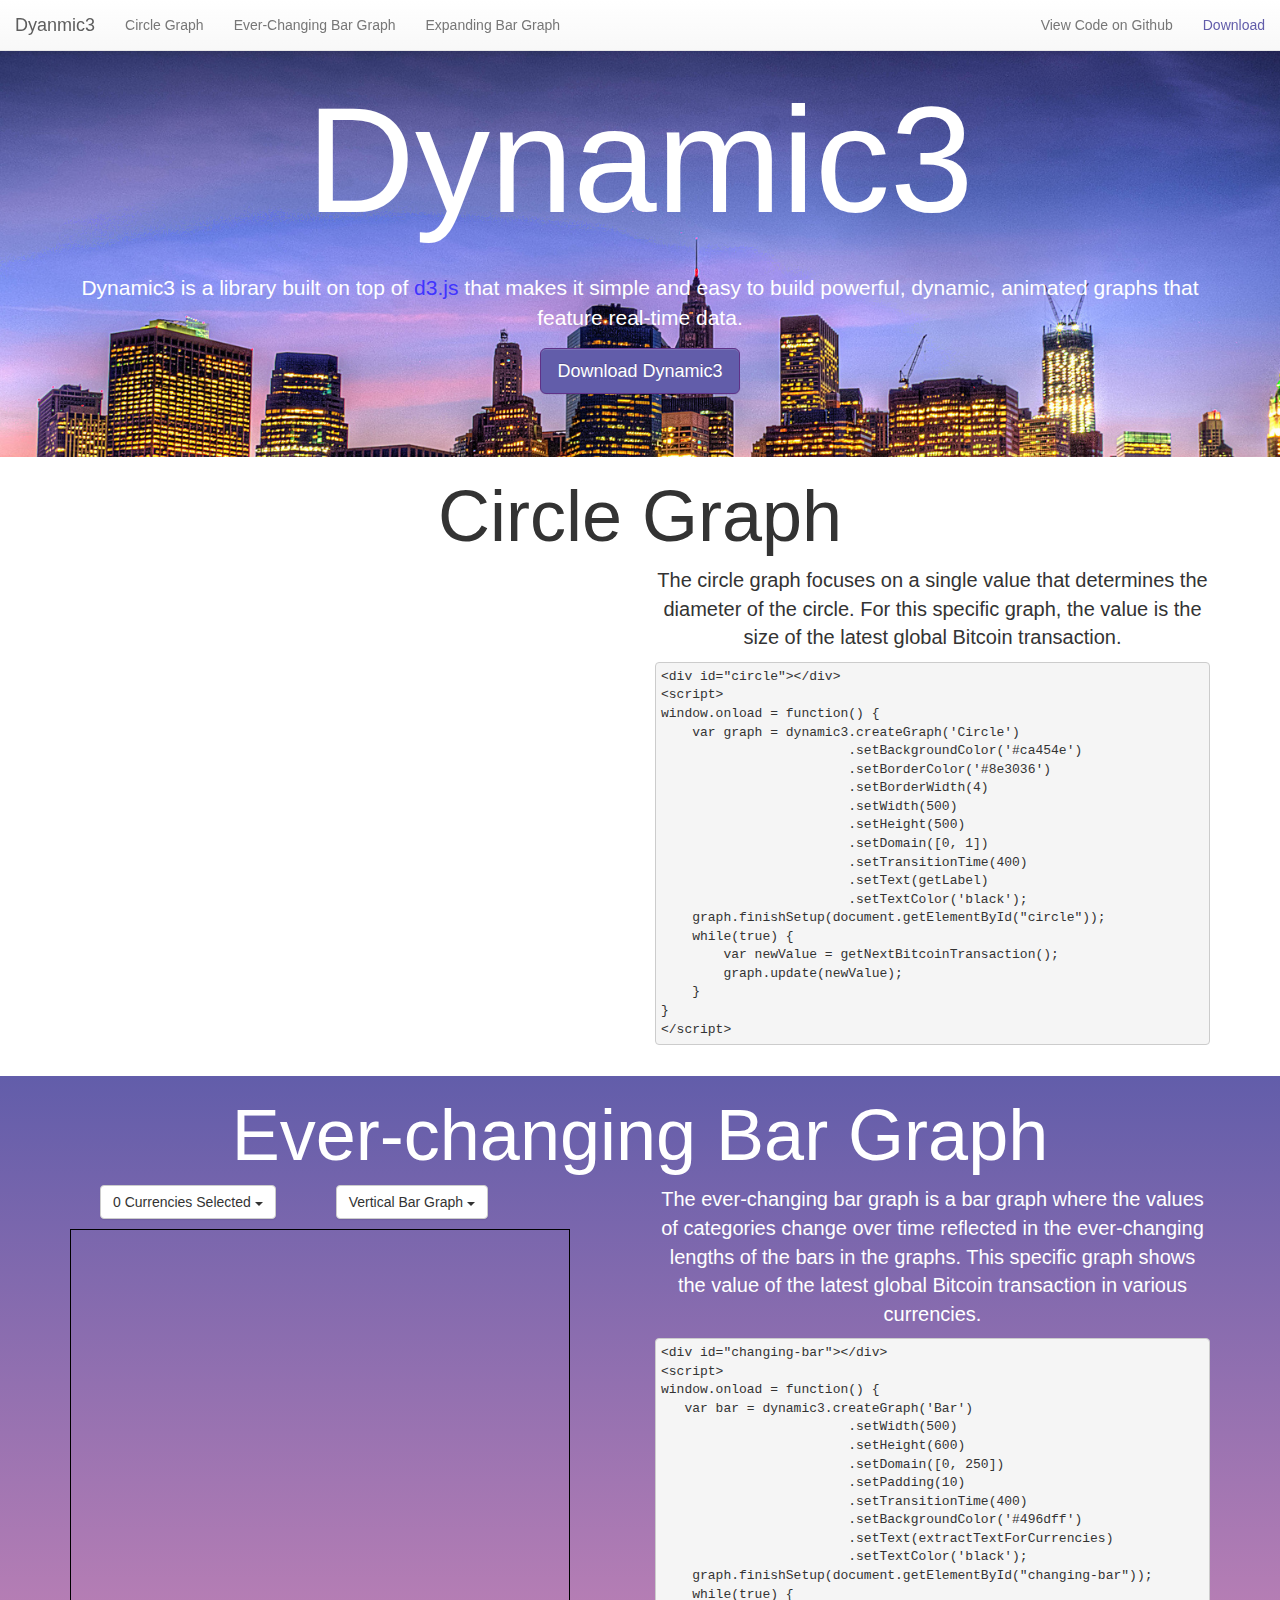
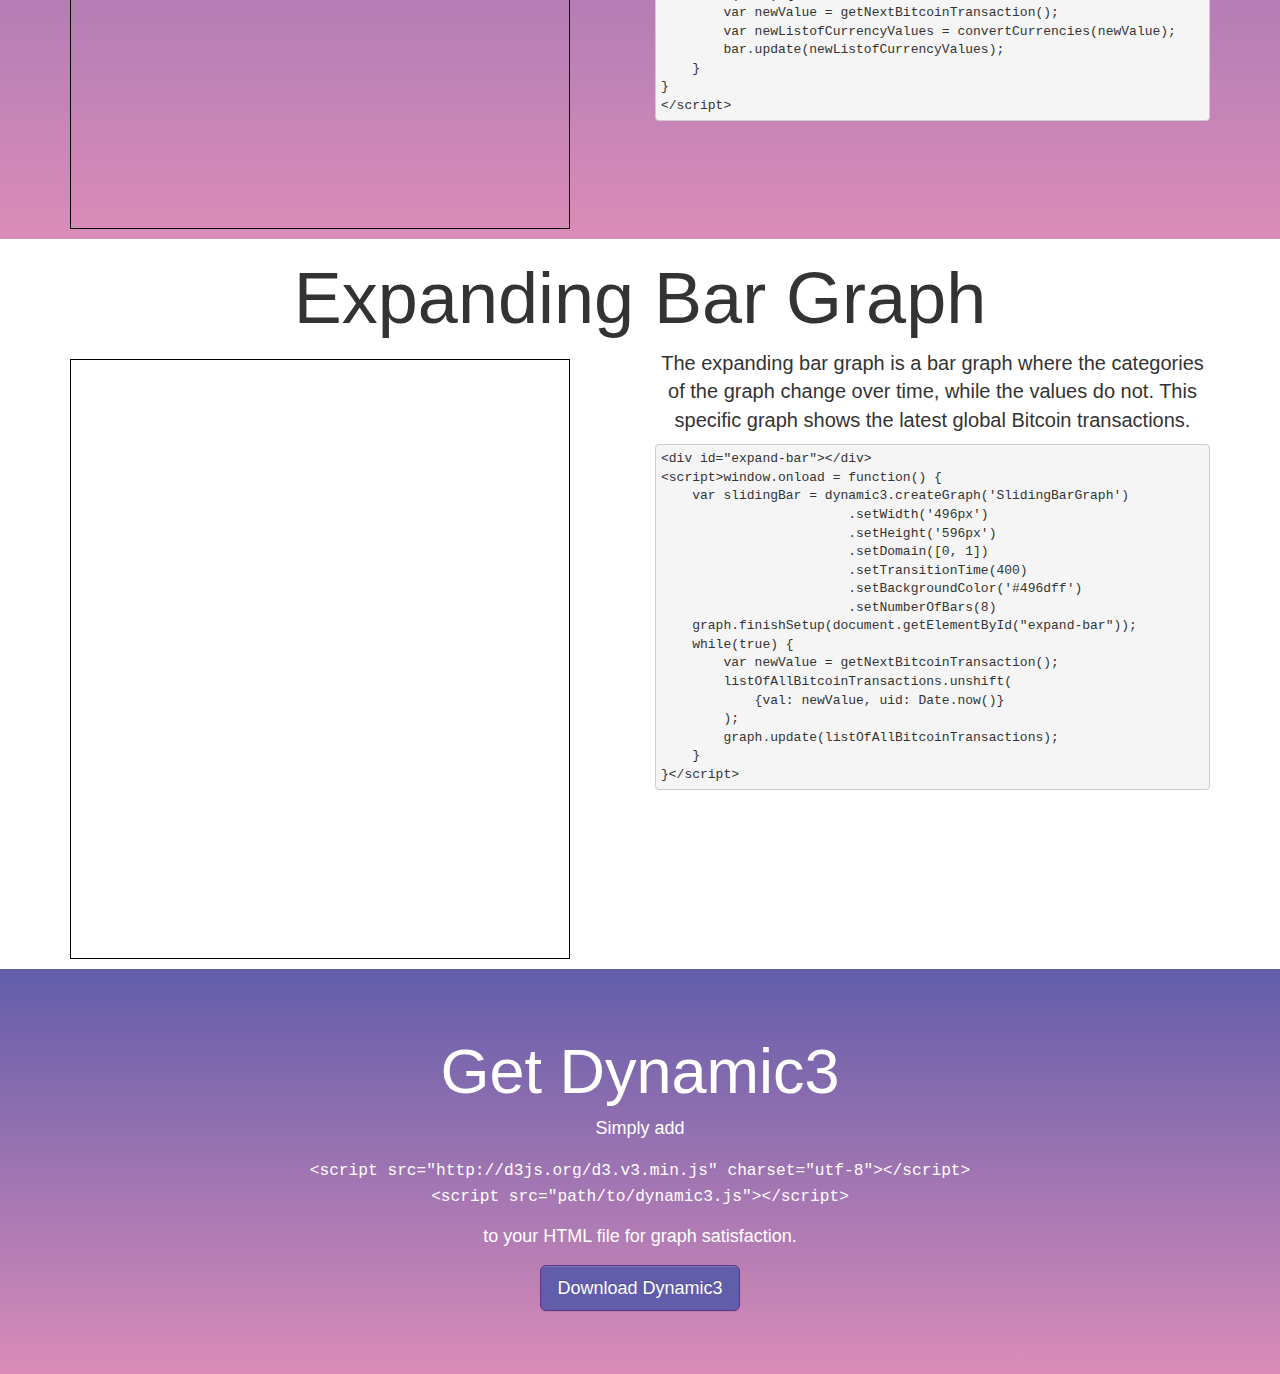
==== website/index.html @ a2bf1bbd "Changed file structure of repo to focus on dynamic3 library" ====
<!DOCTYPE html>
<html lang=en>
    <head>
        <script src="./dependencies/d3.js" type="text/javascript" charset="utf-8"></script>
<!--        use this eventually <script src="http://d3js.org/d3.v3.min.js" charset="utf-8"></script>-->
		<script src="./../dynamic3.js"></script>
		<script src="./strawman.js"></script>
        <script src="https://ajax.googleapis.com/ajax/libs/jquery/2.1.3/jquery.min.js"></script>
        <link rel="stylesheet" href="./dependencies/bootstrap.min.css"></link>
        <link rel="stylesheet" href="./dependencies/bootstrap-theme.min.css"></link>
        <script src="./dependencies/bootstrap.min.js"></script>
        <link rel="stylesheet" href="./styles/index.css"></link>
        <script src="https://google-code-prettify.googlecode.com/svn/loader/run_prettify.js"></script>
    </head>
    <body>
        
        
        <nav class="navbar navbar-default navbar-fixed-top nav">
          <div class="container-fluid">
            <!-- Brand and toggle get grouped for better mobile display -->
            <div class="navbar-header">
              <button type="button" class="navbar-toggle collapsed" data-toggle="collapse" data-target="#bs-example-navbar-collapse-1">
                <span class="sr-only">Toggle navigation</span>
                <span class="icon-bar"></span>
                <span class="icon-bar"></span>
                <span class="icon-bar"></span>
              </button>
              <a class="navbar-brand" href="#">Dyanmic3</a>
            </div>

            <!-- Collect the nav links, forms, and other content for toggling -->
            <div class="collapse navbar-collapse" id="bs-example-navbar-collapse-1">
              <ul class="nav navbar-nav">
                <li><a href="#circle-graph">Circle Graph</a></li>
                <li><a href="#ever-changing-bar-graph">Ever-Changing Bar Graph</a></li>
                <li><a href="#expanding-bar-graph">Expanding Bar Graph</a></li>
              </ul>
              <ul class="nav navbar-nav navbar-right">
                <li><a href="http://www.github.com/jeffreychan637/dynamic3">View Code on Github</a></li>
                <li class="download-nav"><a href="#download" class="download-nav">Download</a></li>
              </ul>
            </div><!-- /.navbar-collapse -->
          </div><!-- /.container-fluid -->
        </nav>
        
        
        <div class="jumbotron title-con">
          <div class="container">
            <h1 class="title">Dynamic3</h1>
            <p>Dynamic3 is a library built on top of <a href="http://d3js.org/">d3.js</a> that makes it simple and easy to build powerful, dynamic, animated graphs that feature real-time data.</p>
            <p><a class="btn btn-primary btn-lg" href="#" role="button">Download Dynamic3</a></p>
          </div>
        </div>
        
        
        <a name="circle-graph"></a>
        <div>
            <div class="container graph">
                <h1 class="section-title">Circle Graph</h1>
                  <div class="row">
                    <div class="col-md-6">
                      <div id="circle-graph" ></div>
                    </div>
                    <div class="col-md-6">
                      <p class="graph-description">The circle graph focuses on a single value that determines the diameter of the circle. For this specific graph, the value is the size of the latest global Bitcoin transaction.</p>
                      <p>
                        <pre class="prettyprint code">
&lt;div id="circle"&gt;&lt;/div&gt;
&lt;script&gt;
window.onload = function() {
    var graph = dynamic3.createGraph('Circle')
                        .setBackgroundColor('#ca454e')
                        .setBorderColor('#8e3036')
                        .setBorderWidth(4)
                        .setWidth(500)
                        .setHeight(500)
                        .setDomain([0, 1])
                        .setTransitionTime(400)
                        .setText(getLabel)
                        .setTextColor('black');
    graph.finishSetup(document.getElementById("circle"));
    while(true) {
        var newValue = getNextBitcoinTransaction();
        graph.update(newValue);
    }
}
&lt;/script&gt;</pre>
                     </p>
                   </div>
                  </div>
            </div>
        </div>
        

        <a name="ever-changing-bar-graph"></a>
        <div class="colored-blocks">
            <div class="container graph">
                <h1 class="section-title">Ever-changing Bar Graph</h1>
                  <div class="row">
                    <div class="col-md-6">
                      <div class="dropdown">
                          <button class="btn btn-default dropdown-toggle" type="button" id="dropdownMenu1" data-toggle="dropdown" aria-expanded="true">
                            0 Currencies Selected
                            <span class="caret"></span>
                          </button>
                          <ul class="dropdown-menu" role="menu" aria-labelledby="dropdownMenu1">
                            <li role="presentation"><a role="menuitem" tabindex="-1" href="#">USD</a></li>
                            <li role="presentation"><a role="menuitem" tabindex="-1" href="#">AUD</a></li>
                            <li role="presentation"><a role="menuitem" tabindex="-1" href="#">JPD</a></li>
                            <li role="presentation"><a role="menuitem" tabindex="-1" href="#">EUR</a></li>
                          </ul>
                      </div>
                      <div class="dropdown">
                          <button class="btn btn-default dropdown-toggle" type="button" id="dropdownMenu1" data-toggle="dropdown" aria-expanded="true">
                            Vertical Bar Graph
                            <span class="caret"></span>
                          </button>
                          <ul class="dropdown-menu" role="menu" aria-labelledby="dropdownMenu1">
                            <li role="presentation"><a role="menuitem" tabindex="-1" href="#">Vertical</a></li>
                            <li role="presentation"><a role="menuitem" tabindex="-1" href="#">Horizontal</a></li>
                          </ul>
                      </div>
                      <div id="bar-graph" ></div>
                    </div>
                    <div class="col-md-6">
                      <p class="graph-description">The ever-changing bar graph is a bar graph where the values of categories change over time reflected in the ever-changing lengths of the bars in the graphs. This specific graph shows the value of the latest global Bitcoin transaction in various currencies.</p>
                      <p>
                        <pre class="prettyprint code">
&lt;div id="changing-bar"&gt;&lt;/div&gt;
&lt;script&gt;
window.onload = function() {
   var bar = dynamic3.createGraph('Bar')
                        .setWidth(500)
                        .setHeight(600)
                        .setDomain([0, 250])
                        .setPadding(10)
                        .setTransitionTime(400)
                        .setBackgroundColor('#496dff')
                        .setText(extractTextForCurrencies)
                        .setTextColor('black');
    graph.finishSetup(document.getElementById("changing-bar"));
    while(true) {
        var newValue = getNextBitcoinTransaction();
        var newListofCurrencyValues = convertCurrencies(newValue);
        bar.update(newListofCurrencyValues);
    }
}
&lt;/script&gt;</pre>
                     </p>
                   </div>
                  </div>
            </div>
        </div>
        

        <a name="expanding-bar-graph"></a>
        <div>
            <div class="container graph">
                <h1 class="section-title">Expanding Bar Graph</h1>
                  <div class="row">
                    <div class="col-md-6">
                      <div id="animating-bar-graph"></div>
                    </div>
                    <div class="col-md-6">
                      <p class="graph-description">The expanding bar graph is a bar graph where the categories of the graph change over time, while the values do not. This specific graph shows the latest global Bitcoin transactions.</p>
                      <p>
                        <pre class="prettyprint code">
&lt;div id="expand-bar"&gt;&lt;/div&gt;
&lt;script&gt;window.onload = function() {
    var slidingBar = dynamic3.createGraph('SlidingBarGraph')
                        .setWidth('496px')
                        .setHeight('596px')
                        .setDomain([0, 1])
                        .setTransitionTime(400)
                        .setBackgroundColor('#496dff')
                        .setNumberOfBars(8)
    graph.finishSetup(document.getElementById("expand-bar"));
    while(true) {
        var newValue = getNextBitcoinTransaction();
        listOfAllBitcoinTransactions.unshift(
            {val: newValue, uid: Date.now()}
        );
        graph.update(listOfAllBitcoinTransactions);
    }
}&lt;/script&gt;</pre>
                     </p>
                   </div>
                  </div>
            </div>
        </div>
        

        <div class="jumbotron colored-blocks">
            <a name="download"></a>
            <div class="container">
                <h1 class="section-title">Get Dynamic3</h1>
                <p class="download-text">Simply add</p>
                 <p class="download-text">
                     <code>&lt;script src="http://d3js.org/d3.v3.min.js" charset="utf-8"&gt;&lt;/script&gt;</code><br>
                     <code>&lt;script src="path/to/dynamic3.js"&gt;&lt;/script&gt;</code></p>
                 <p class="download-text">to your HTML file for graph satisfaction.</p>
                <p><a class="btn btn-primary btn-lg" href="#" role="button">Download Dynamic3</a></p>
            </div>
        </div>


    </body>
</html>
---- website/styles/index.css ----
a {
    color: #4134FF;
}

code {
 background-color: inherit;
 color: white;
}


.nav {
/*    opacity: 50%;*/
    backface-visibility: visible;
}
    

.download-nav {
    color: #625DAA !important;
}

.download-nav:hover {
    color: #3F3899 !important;
}

.title-con {
    text-align: center;
    margin-bottom: 0px;
    color: white;
    background: linear-gradient(#625DAA, #DA8CB9);
    background-image: url(./../images/skyline-MarioCutroneo.jpg);
    background-position: top center;
    background-repeat: no-repeat;
    background-attachment: fixed;
    background-size: cover;
}

.title {
    font-size: 150px !important;
    margin-bottom: 30px;
    margin-top: 30px;
}

.graph-description {
    font-size: 20px;   
}

.code {
    text-align: left;
}

pre.prettyprint {
    padding: 5px !important;
}
.graph {
    text-align: center;   
}

.colored-blocks {
    text-align: center;
    background: linear-gradient(#625DAA, #DA8CB9);
    color: white;
    margin-bottom: 0px;
}

.section-title {
    font-size: 72px;
}

.download-text {
    font-size: 18px !important;
}

.btn-primary {
    background-color: #625DAA;
    border-color: #5F3288;
    background-image: none;
}

.btn-primary:hover {
    background-color: #3F3899;
    background-image: none;
}

.dropdown {
    text-align: left;
    display: table-cell;
    padding-right: 30px;
    padding-left: 30px;
}

.dropdown-toggle {
    background-image: none;
    background-color: white;
}

#bar-graph, #animating-bar-graph {
    display:block;
    height:600px;
    width: 500px;
    border-style: solid;
    border-color: black;
    border-width: 1px; 
    font-family: Helvetica, Arial;
    font-weight: bold;
    margin-top: 10px;
    margin-bottom: 10px;

    /*
    display:block; 
    height:500px;
    width:500px;
    background-color:white;
    */
}

#circle-graph {
    display:block; 
    height:500px;
    width:500px;
    background-color:white;
    margin-bottom: 10px;
}
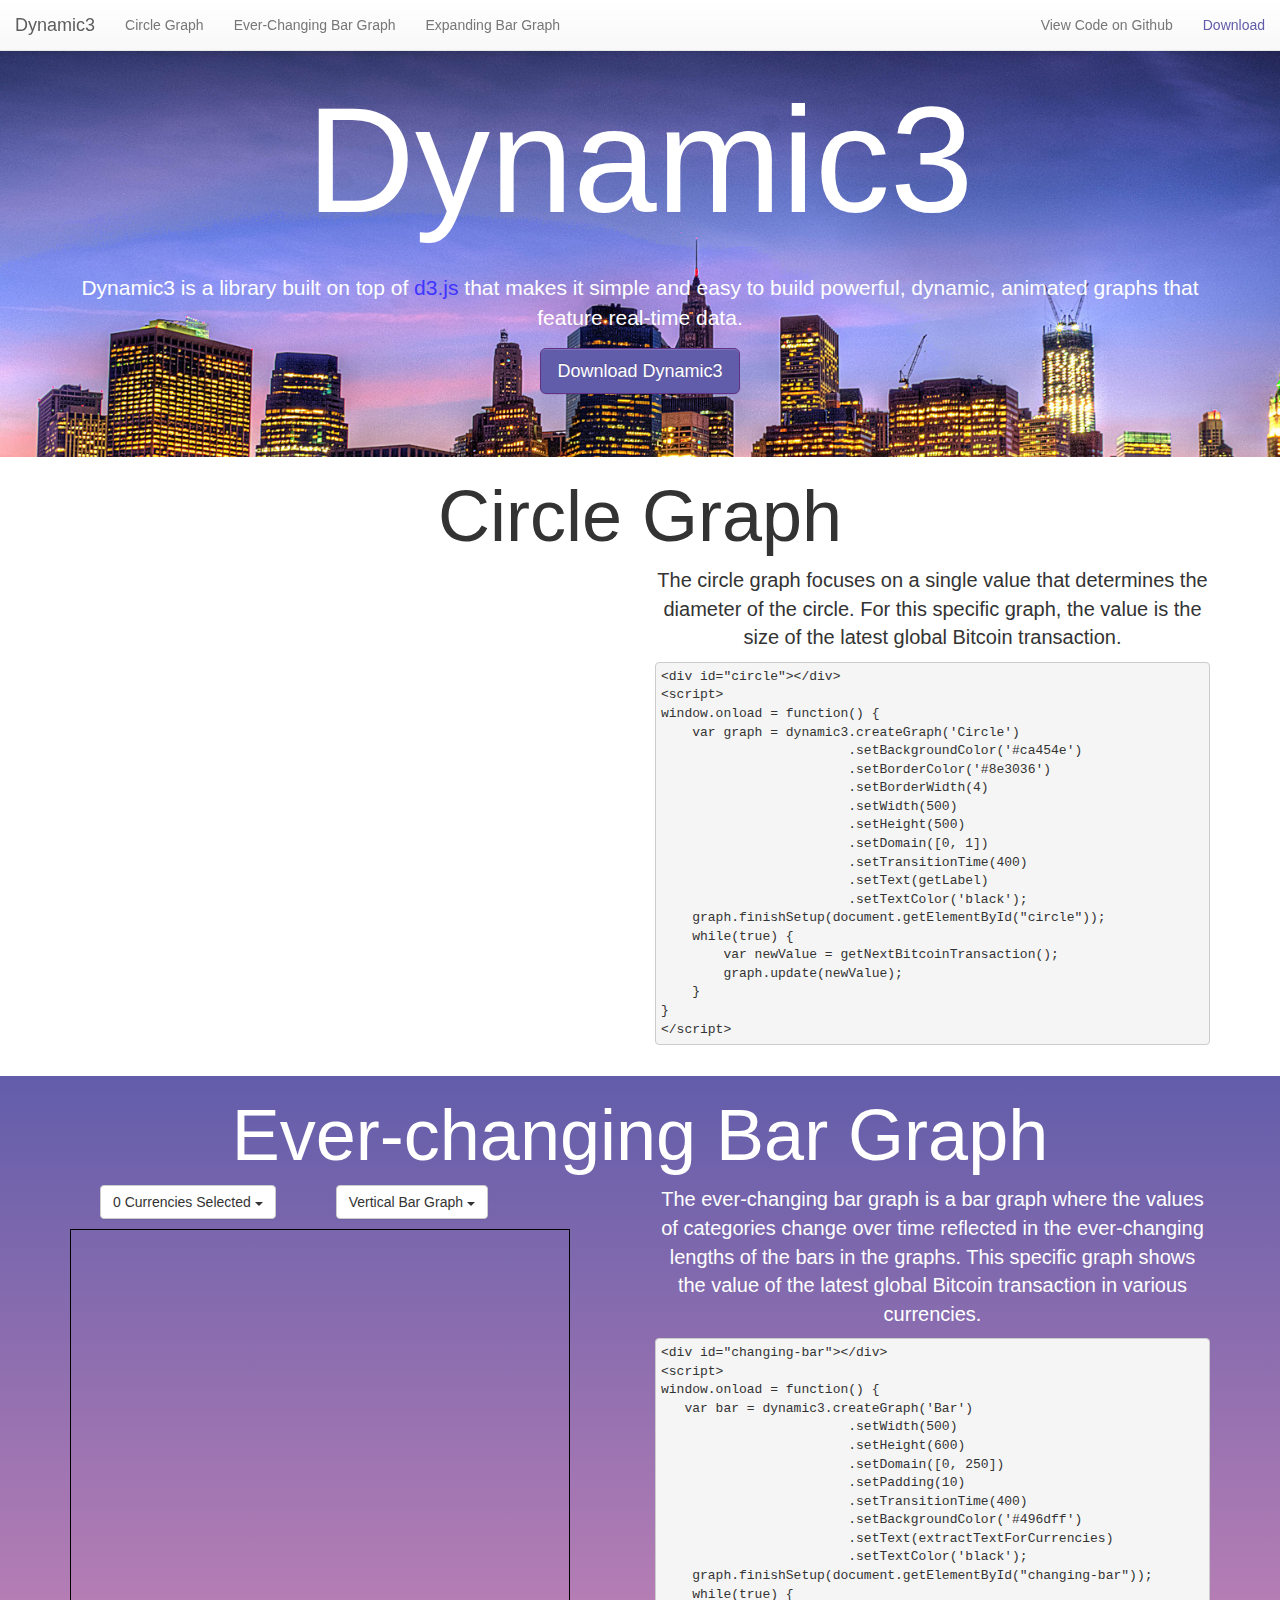
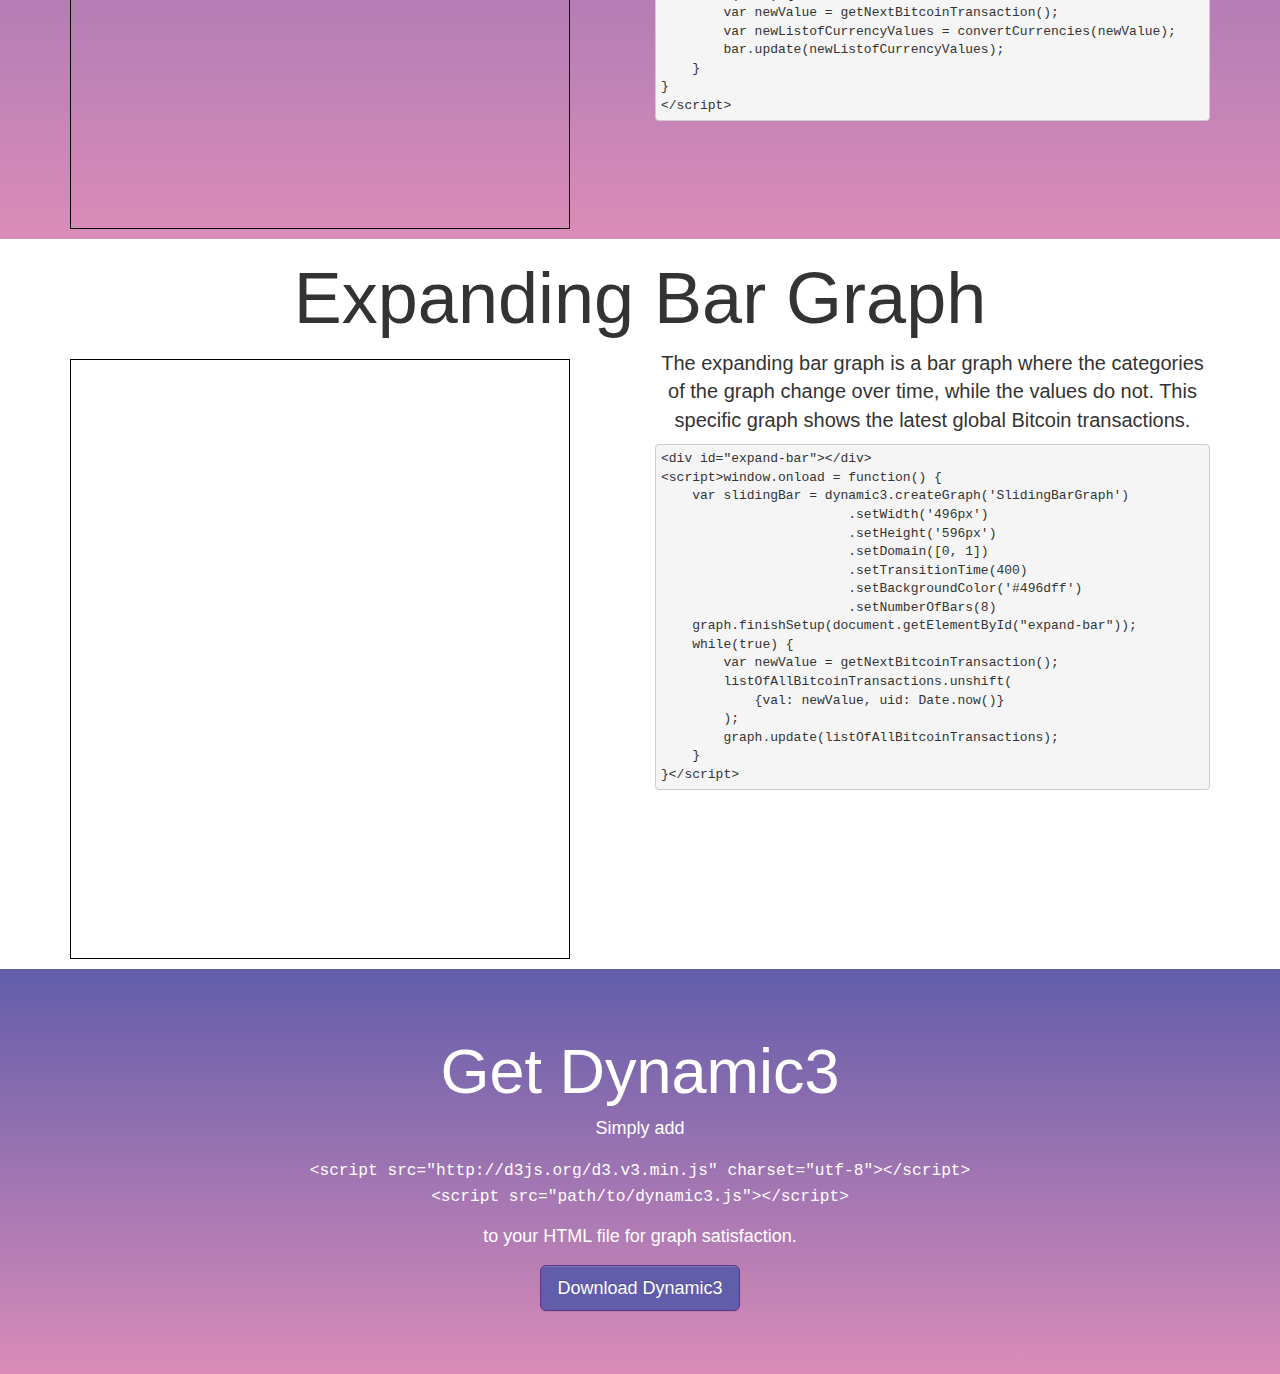
==== commit 2e311a75: "fixed spelling error on icon" ====
--- a/website/index.html
+++ b/website/index.html
@@ -25,18 +25,18 @@
                 <span class="icon-bar"></span>
                 <span class="icon-bar"></span>
               </button>
-              <a class="navbar-brand" href="#">Dyanmic3</a>
+              <a class="navbar-brand" href="#">Dynamic3</a>
             </div>
 
             <!-- Collect the nav links, forms, and other content for toggling -->
             <div class="collapse navbar-collapse" id="bs-example-navbar-collapse-1">
               <ul class="nav navbar-nav">
-                <li><a href="#circle-graph">Circle Graph</a></li>
+                <li><a href="#cir-graph">Circle Graph</a></li>
                 <li><a href="#ever-changing-bar-graph">Ever-Changing Bar Graph</a></li>
                 <li><a href="#expanding-bar-graph">Expanding Bar Graph</a></li>
               </ul>
               <ul class="nav navbar-nav navbar-right">
-                <li><a href="http://www.github.com/jeffreychan637/dynamic3">View Code on Github</a></li>
+                <li><a href="http://www.github.com/jeffreychan637/dynamic3" target="_blank">View Code on Github</a></li>
                 <li class="download-nav"><a href="#download" class="download-nav">Download</a></li>
               </ul>
             </div><!-- /.navbar-collapse -->
@@ -53,7 +53,7 @@
         </div>
         
         
-        <a name="circle-graph"></a>
+        <a name="cir-graph" class="anchor"></a>
         <div>
             <div class="container graph">
                 <h1 class="section-title">Circle Graph</h1>
@@ -92,7 +92,7 @@
         </div>
         
 
-        <a name="ever-changing-bar-graph"></a>
+        <a name="ever-changing-bar-graph" class="anchor"></a>
         <div class="colored-blocks">
             <div class="container graph">
                 <h1 class="section-title">Ever-changing Bar Graph</h1>
@@ -153,7 +153,7 @@
         </div>
         
 
-        <a name="expanding-bar-graph"></a>
+        <a name="expanding-bar-graph" class="anchor"></a>
         <div>
             <div class="container graph">
                 <h1 class="section-title">Expanding Bar Graph</h1>
--- a/website/styles/index.css
+++ b/website/styles/index.css
@@ -38,6 +38,12 @@
     font-size: 150px !important;
     margin-bottom: 30px;
     margin-top: 30px;
+}
+
+.anchor {
+    position: relative;
+    top: -50px;
+    display: block;
 }
 
 .graph-description {
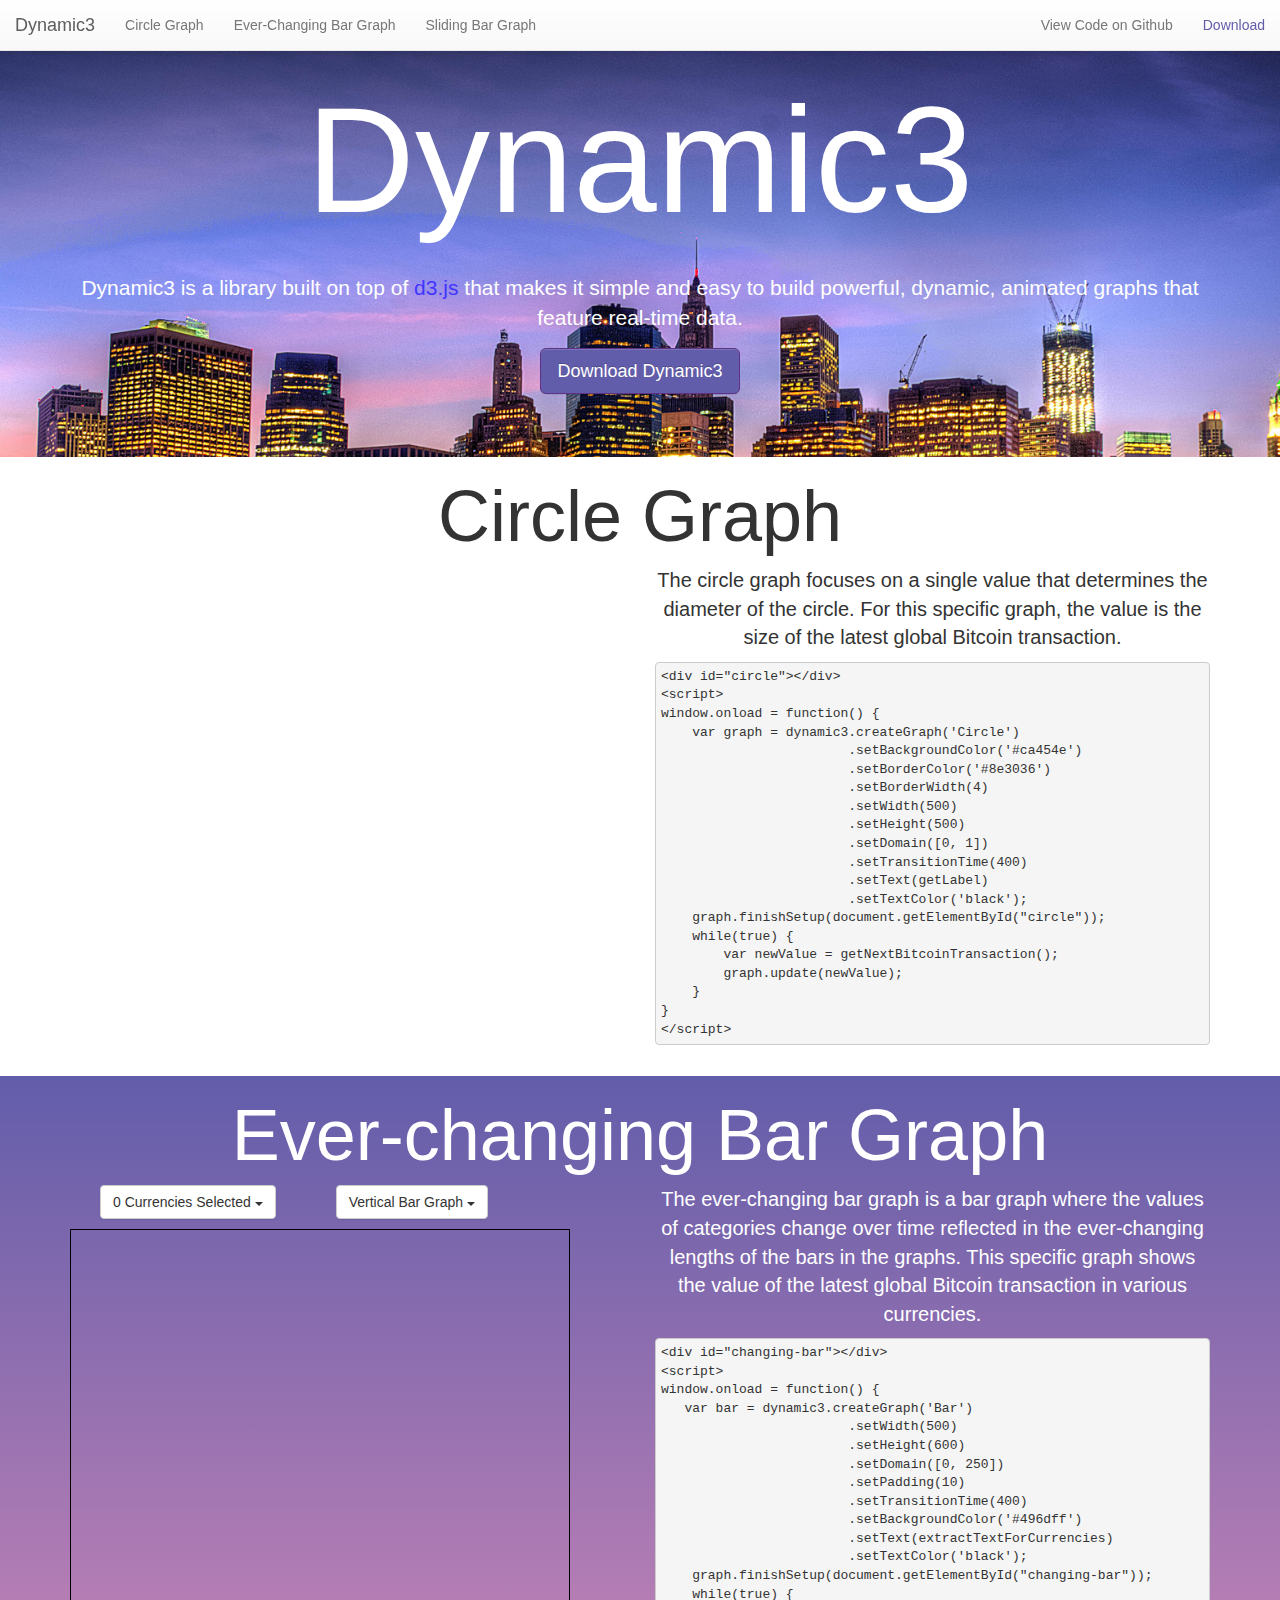
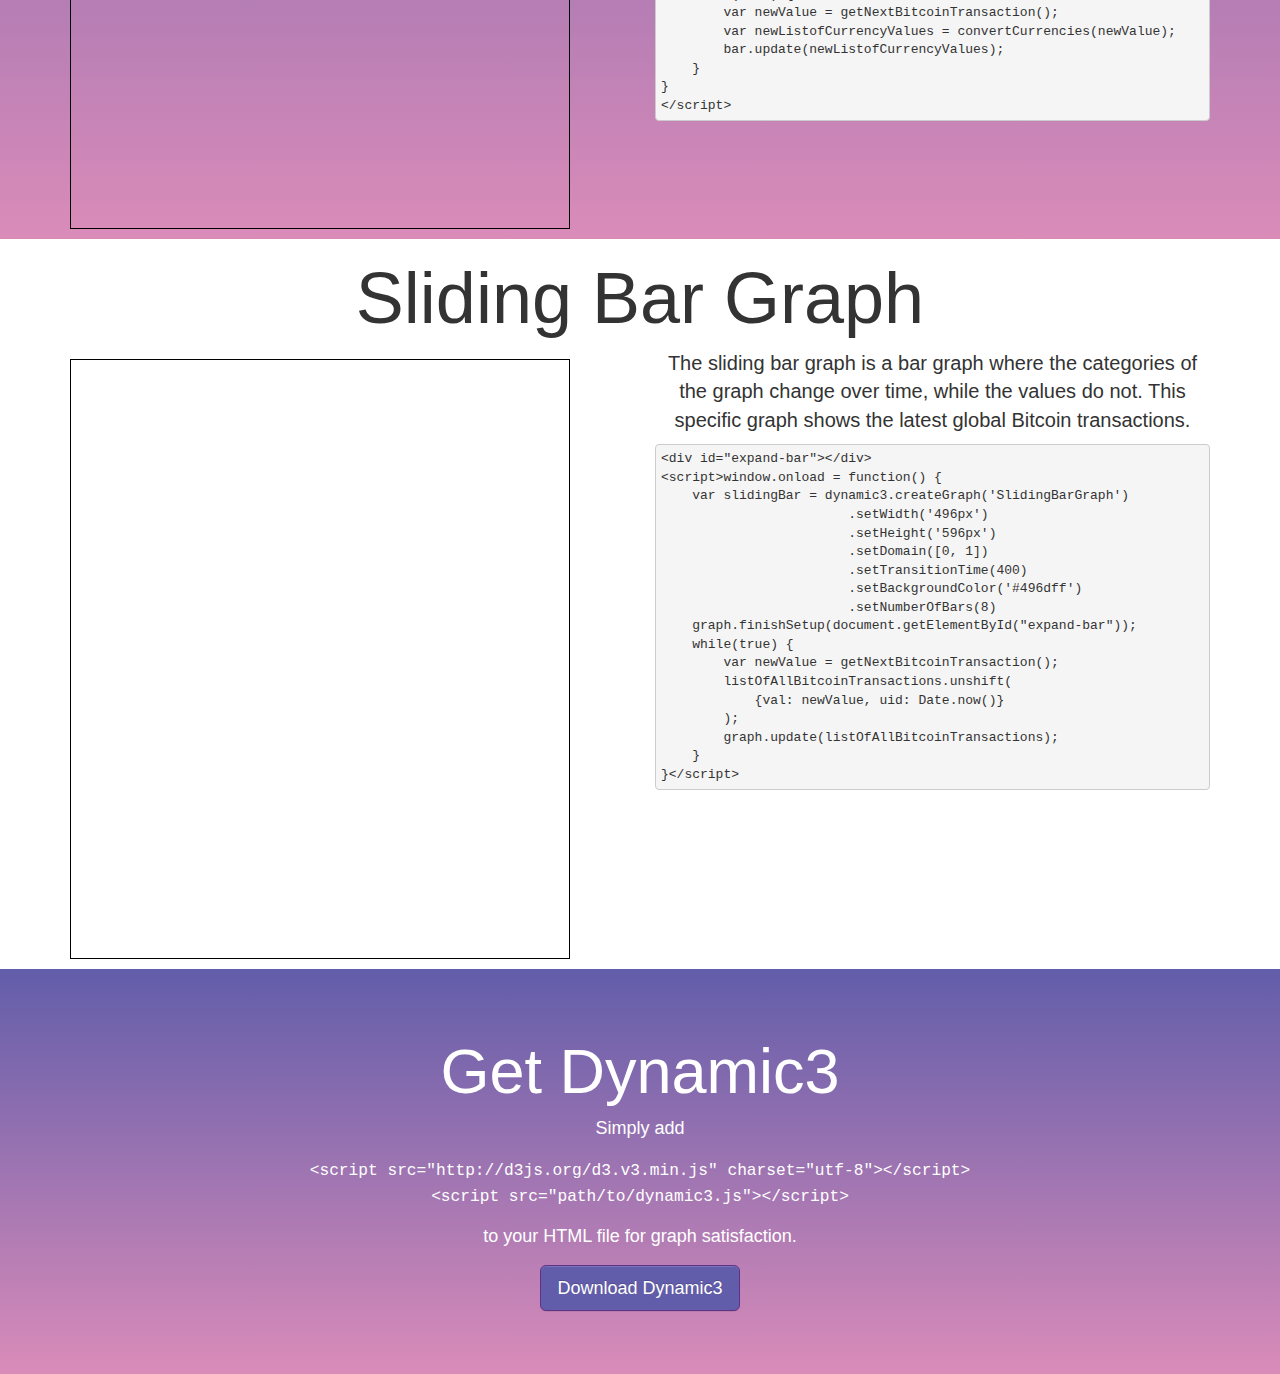
==== commit 5677ee78: "updated branding to change name of everlasting bar graph to sliding bar graph" ====
--- a/website/index.html
+++ b/website/index.html
@@ -33,7 +33,7 @@
               <ul class="nav navbar-nav">
                 <li><a href="#cir-graph">Circle Graph</a></li>
                 <li><a href="#ever-changing-bar-graph">Ever-Changing Bar Graph</a></li>
-                <li><a href="#expanding-bar-graph">Expanding Bar Graph</a></li>
+                <li><a href="#sliding-bar-graph">Sliding Bar Graph</a></li>
               </ul>
               <ul class="nav navbar-nav navbar-right">
                 <li><a href="http://www.github.com/jeffreychan637/dynamic3" target="_blank">View Code on Github</a></li>
@@ -45,8 +45,8 @@
         
         
         <div class="jumbotron title-con">
-          <div class="container">
-            <h1 class="title">Dynamic3</h1>
+          <div class="container">  
+            <h1 class="title">Dynamic3</h1>  <!-- The photo is from Flickr user Mario Cutroneo. Used with permission (https://creativecommons.org/licenses/by-nc-nd/2.0/) -->
             <p>Dynamic3 is a library built on top of <a href="http://d3js.org/">d3.js</a> that makes it simple and easy to build powerful, dynamic, animated graphs that feature real-time data.</p>
             <p><a class="btn btn-primary btn-lg" href="#" role="button">Download Dynamic3</a></p>
           </div>
@@ -153,16 +153,16 @@
         </div>
         
 
-        <a name="expanding-bar-graph" class="anchor"></a>
+        <a name="sliding-bar-graph" class="anchor"></a>
         <div>
             <div class="container graph">
-                <h1 class="section-title">Expanding Bar Graph</h1>
+                <h1 class="section-title">Sliding Bar Graph</h1>
                   <div class="row">
                     <div class="col-md-6">
                       <div id="animating-bar-graph"></div>
                     </div>
                     <div class="col-md-6">
-                      <p class="graph-description">The expanding bar graph is a bar graph where the categories of the graph change over time, while the values do not. This specific graph shows the latest global Bitcoin transactions.</p>
+                      <p class="graph-description">The sliding bar graph is a bar graph where the categories of the graph change over time, while the values do not. This specific graph shows the latest global Bitcoin transactions.</p>
                       <p>
                         <pre class="prettyprint code">
 &lt;div id="expand-bar"&gt;&lt;/div&gt;
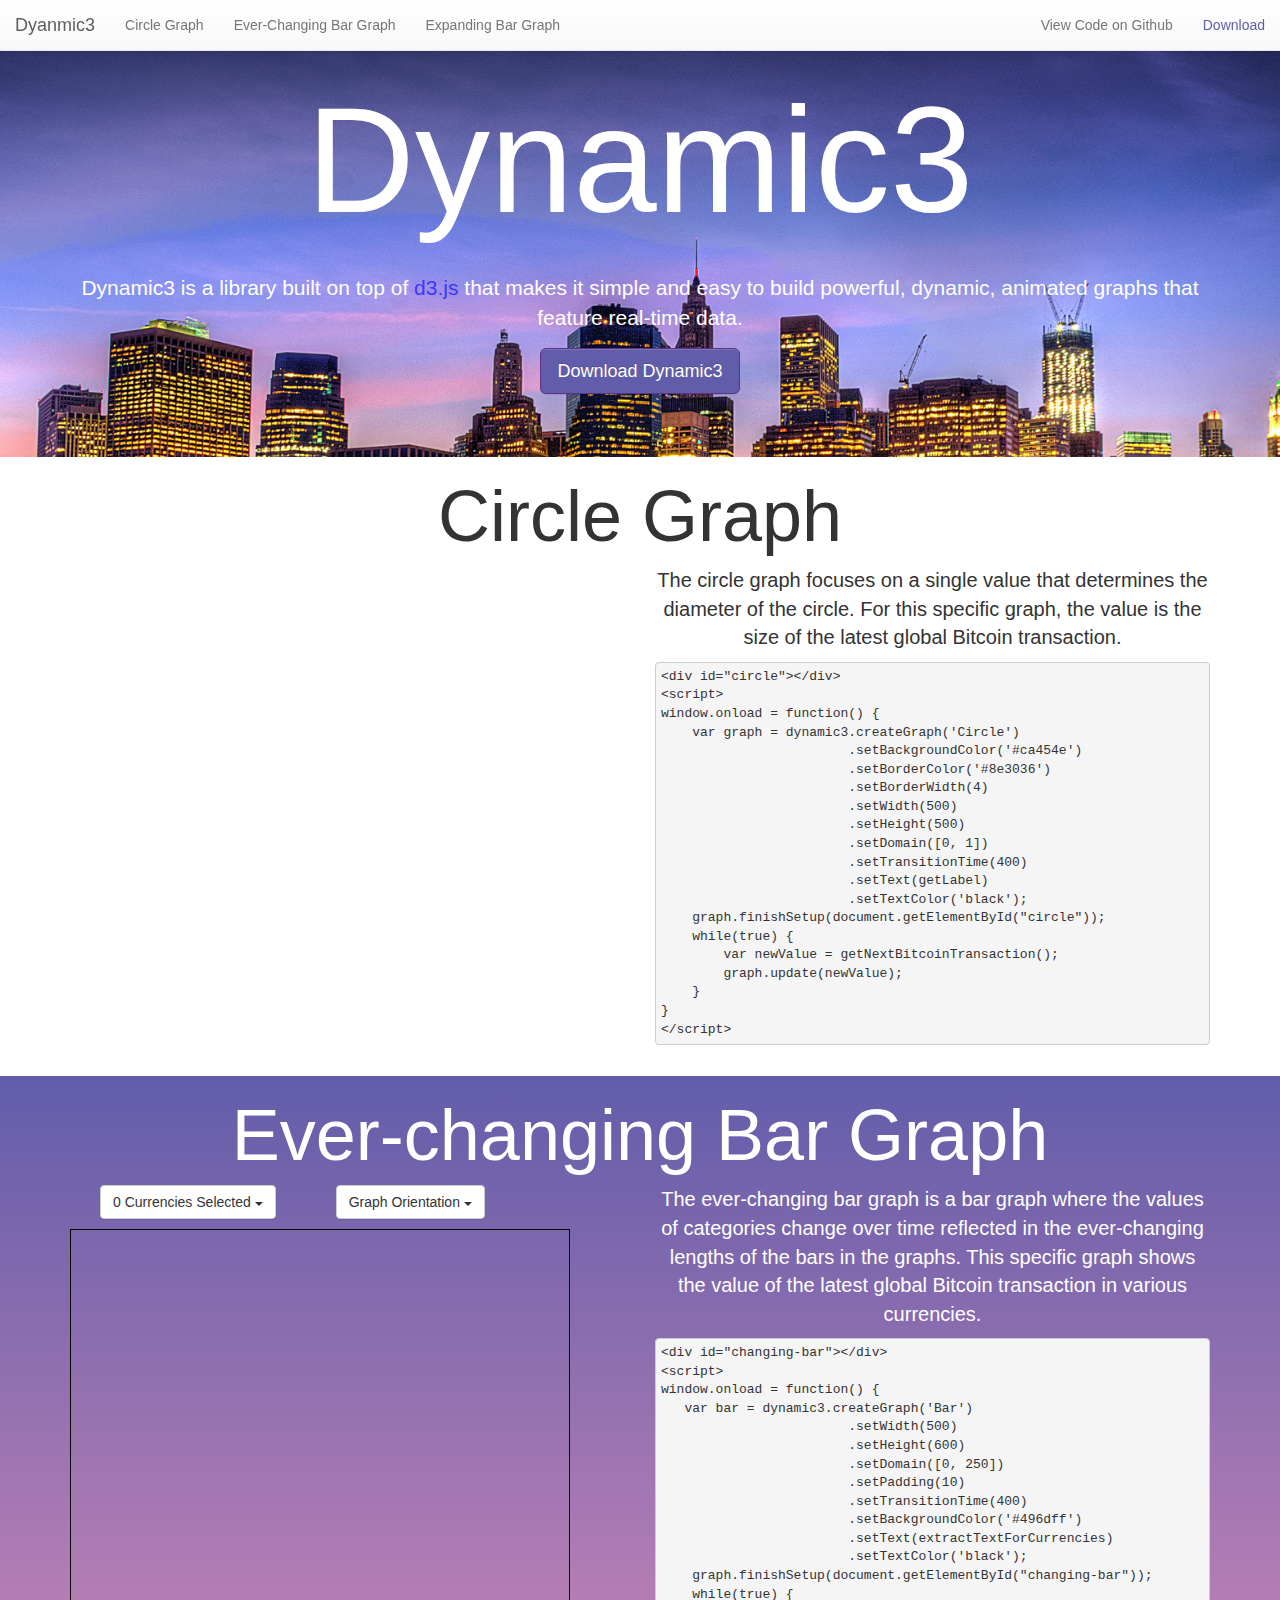
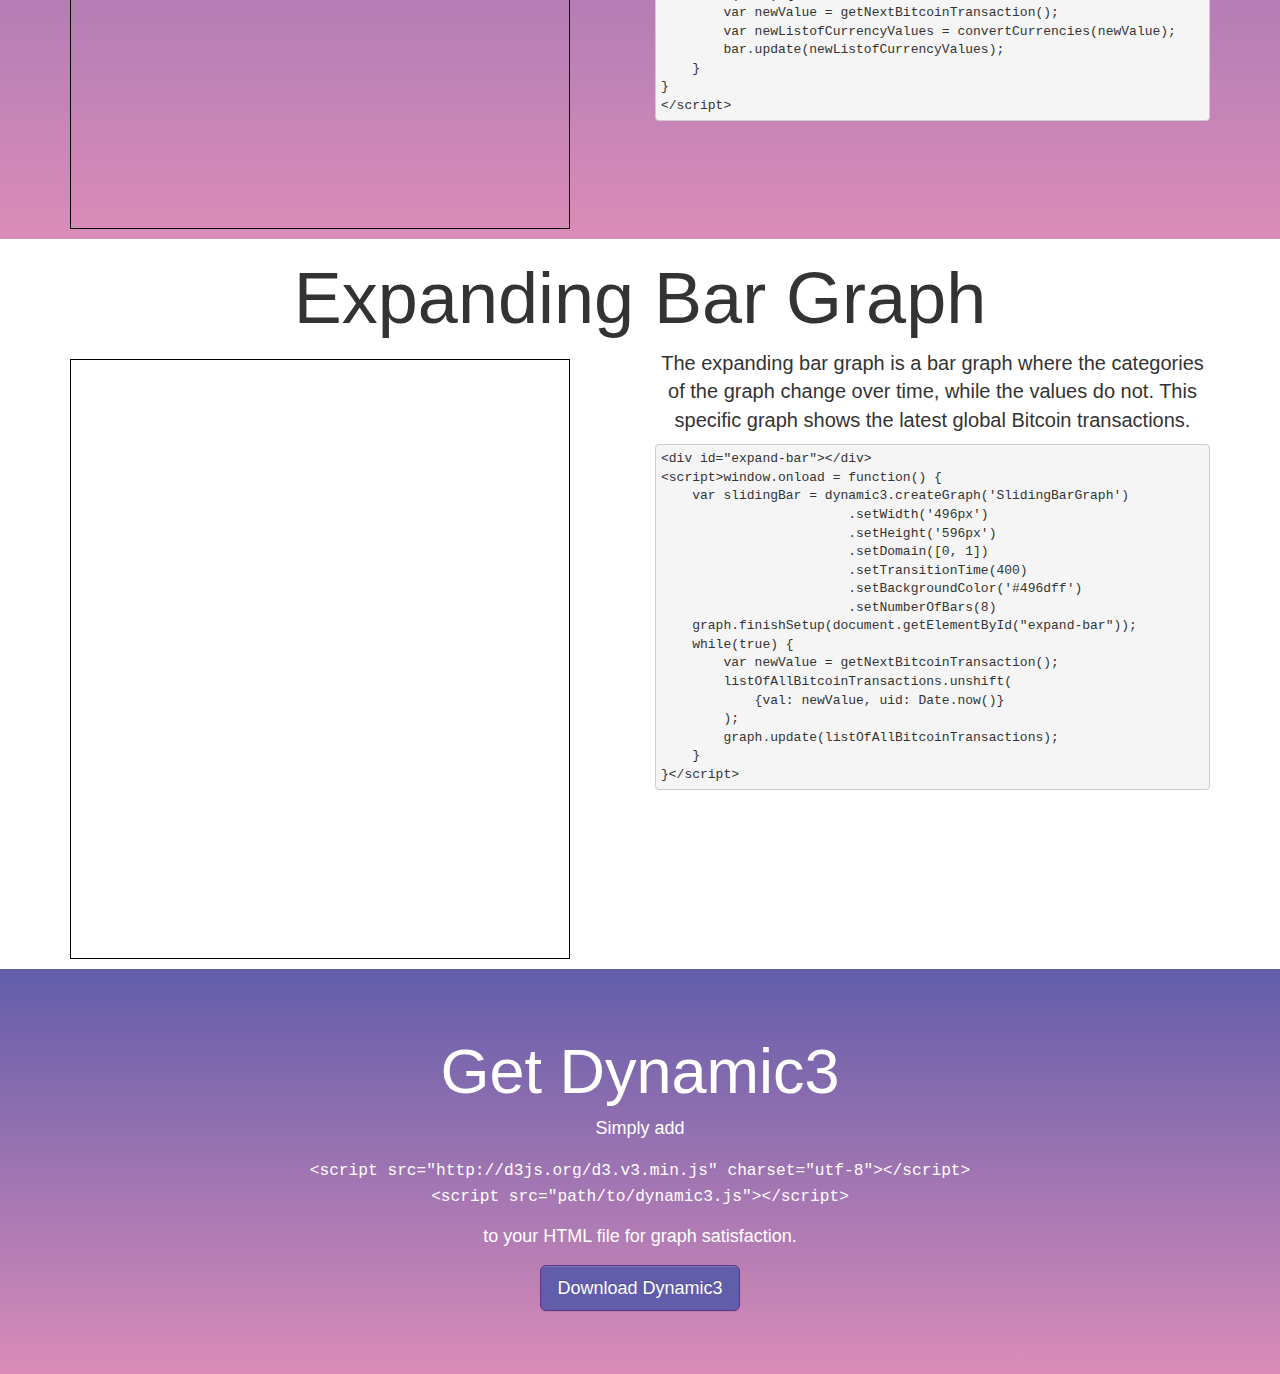
==== commit ef2347cd: "clean some things up" ====
--- a/website/index.html
+++ b/website/index.html
@@ -4,8 +4,8 @@
         <script src="./dependencies/d3.js" type="text/javascript" charset="utf-8"></script>
 <!--        use this eventually <script src="http://d3js.org/d3.v3.min.js" charset="utf-8"></script>-->
 		<script src="./../dynamic3.js"></script>
+        <script src="https://ajax.googleapis.com/ajax/libs/jquery/2.1.3/jquery.min.js"></script>
 		<script src="./strawman.js"></script>
-        <script src="https://ajax.googleapis.com/ajax/libs/jquery/2.1.3/jquery.min.js"></script>
         <link rel="stylesheet" href="./dependencies/bootstrap.min.css"></link>
         <link rel="stylesheet" href="./dependencies/bootstrap-theme.min.css"></link>
         <script src="./dependencies/bootstrap.min.js"></script>
@@ -25,7 +25,7 @@
                 <span class="icon-bar"></span>
                 <span class="icon-bar"></span>
               </button>
-              <a class="navbar-brand" href="#">Dynamic3</a>
+              <a class="navbar-brand" href="#">Dyanmic3</a>
             </div>
 
             <!-- Collect the nav links, forms, and other content for toggling -->
@@ -33,7 +33,7 @@
               <ul class="nav navbar-nav">
                 <li><a href="#cir-graph">Circle Graph</a></li>
                 <li><a href="#ever-changing-bar-graph">Ever-Changing Bar Graph</a></li>
-                <li><a href="#sliding-bar-graph">Sliding Bar Graph</a></li>
+                <li><a href="#expanding-bar-graph">Expanding Bar Graph</a></li>
               </ul>
               <ul class="nav navbar-nav navbar-right">
                 <li><a href="http://www.github.com/jeffreychan637/dynamic3" target="_blank">View Code on Github</a></li>
@@ -45,8 +45,8 @@
         
         
         <div class="jumbotron title-con">
-          <div class="container">  
-            <h1 class="title">Dynamic3</h1>  <!-- The photo is from Flickr user Mario Cutroneo. Used with permission (https://creativecommons.org/licenses/by-nc-nd/2.0/) -->
+          <div class="container">
+            <h1 class="title">Dynamic3</h1>
             <p>Dynamic3 is a library built on top of <a href="http://d3js.org/">d3.js</a> that makes it simple and easy to build powerful, dynamic, animated graphs that feature real-time data.</p>
             <p><a class="btn btn-primary btn-lg" href="#" role="button">Download Dynamic3</a></p>
           </div>
@@ -112,12 +112,12 @@
                       </div>
                       <div class="dropdown">
                           <button class="btn btn-default dropdown-toggle" type="button" id="dropdownMenu1" data-toggle="dropdown" aria-expanded="true">
-                            Vertical Bar Graph
+                            Graph Orientation
                             <span class="caret"></span>
                           </button>
                           <ul class="dropdown-menu" role="menu" aria-labelledby="dropdownMenu1">
-                            <li role="presentation"><a role="menuitem" tabindex="-1" href="#">Vertical</a></li>
-                            <li role="presentation"><a role="menuitem" tabindex="-1" href="#">Horizontal</a></li>
+                            <li role="presentation"><a role="menuitem" tabindex="-1" id="switch-to-vertical">Vertical</a></li>
+                            <li role="presentation"><a role="menuitem" tabindex="-1" id="switch-to-horizontal">Horizontal</a></li>
                           </ul>
                       </div>
                       <div id="bar-graph" ></div>
@@ -153,16 +153,16 @@
         </div>
         
 
-        <a name="sliding-bar-graph" class="anchor"></a>
+        <a name="expanding-bar-graph" class="anchor"></a>
         <div>
             <div class="container graph">
-                <h1 class="section-title">Sliding Bar Graph</h1>
+                <h1 class="section-title">Expanding Bar Graph</h1>
                   <div class="row">
                     <div class="col-md-6">
                       <div id="animating-bar-graph"></div>
                     </div>
                     <div class="col-md-6">
-                      <p class="graph-description">The sliding bar graph is a bar graph where the categories of the graph change over time, while the values do not. This specific graph shows the latest global Bitcoin transactions.</p>
+                      <p class="graph-description">The expanding bar graph is a bar graph where the categories of the graph change over time, while the values do not. This specific graph shows the latest global Bitcoin transactions.</p>
                       <p>
                         <pre class="prettyprint code">
 &lt;div id="expand-bar"&gt;&lt;/div&gt;
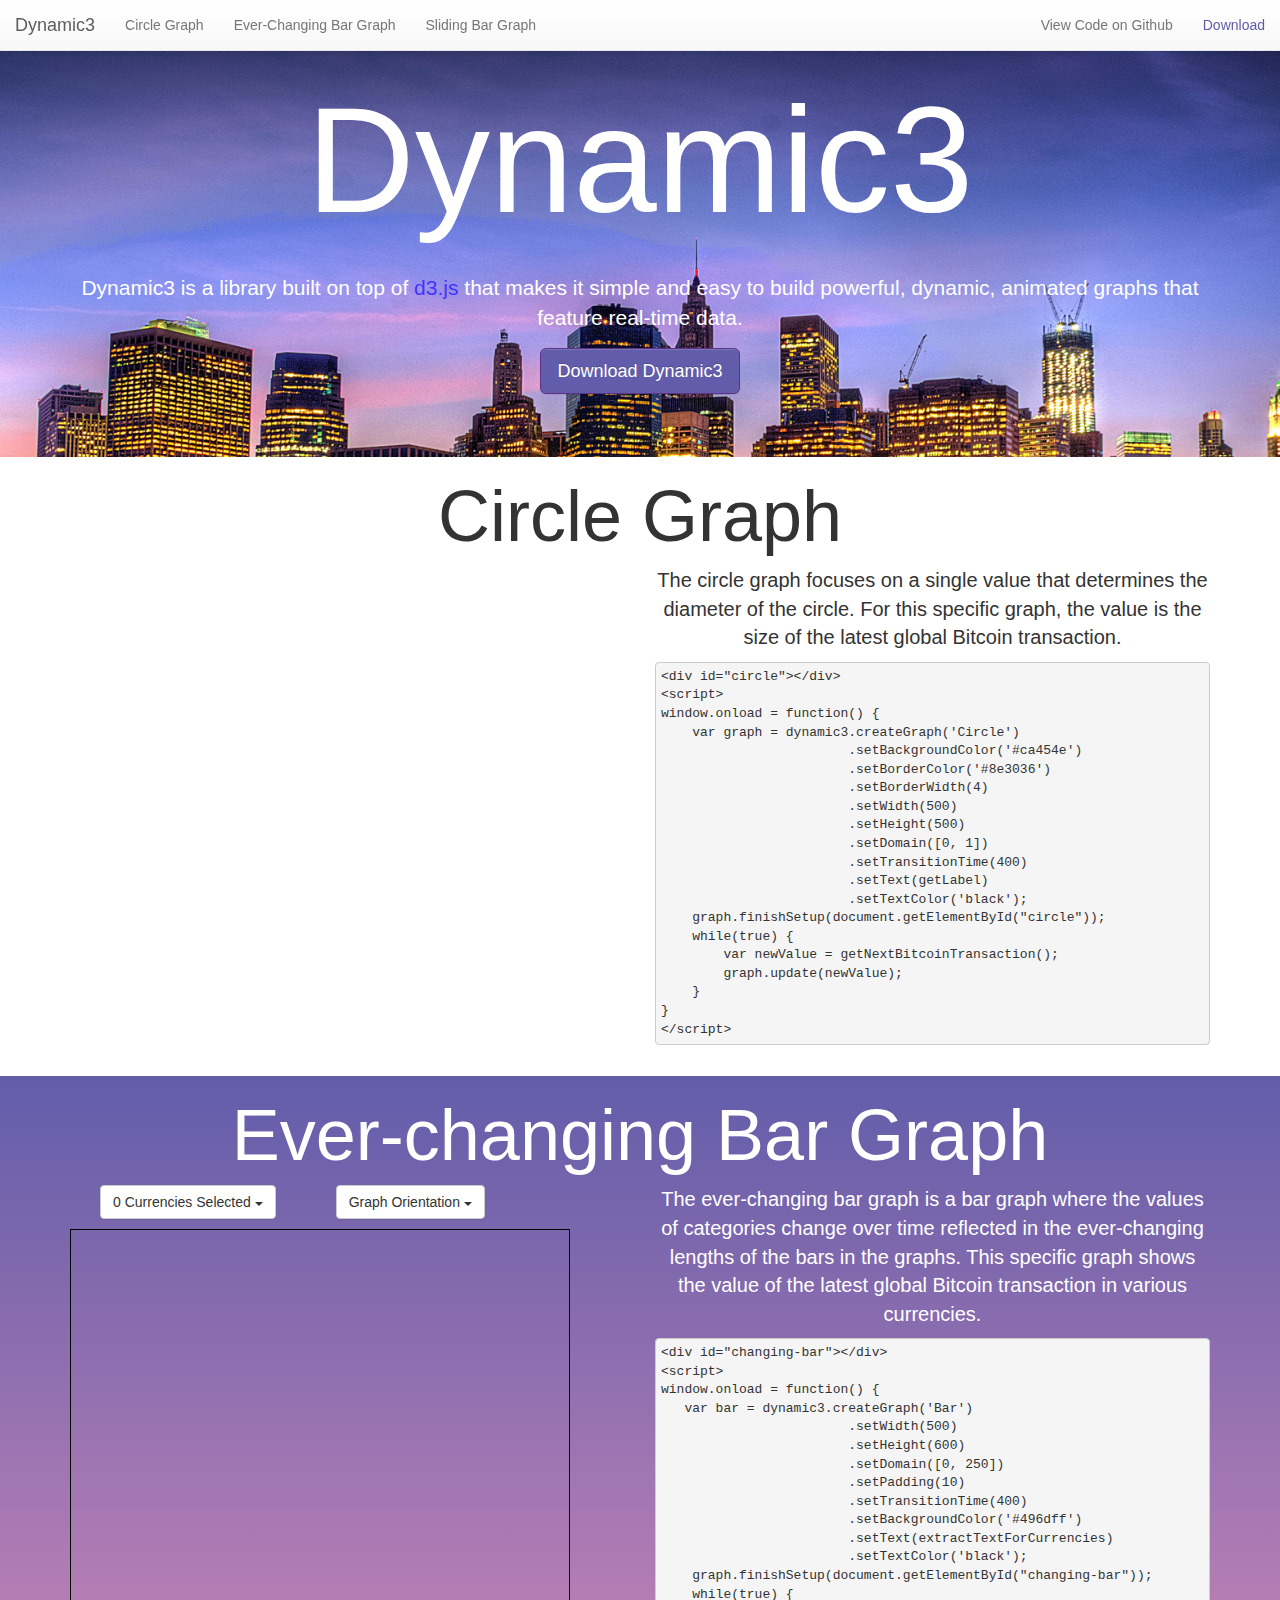
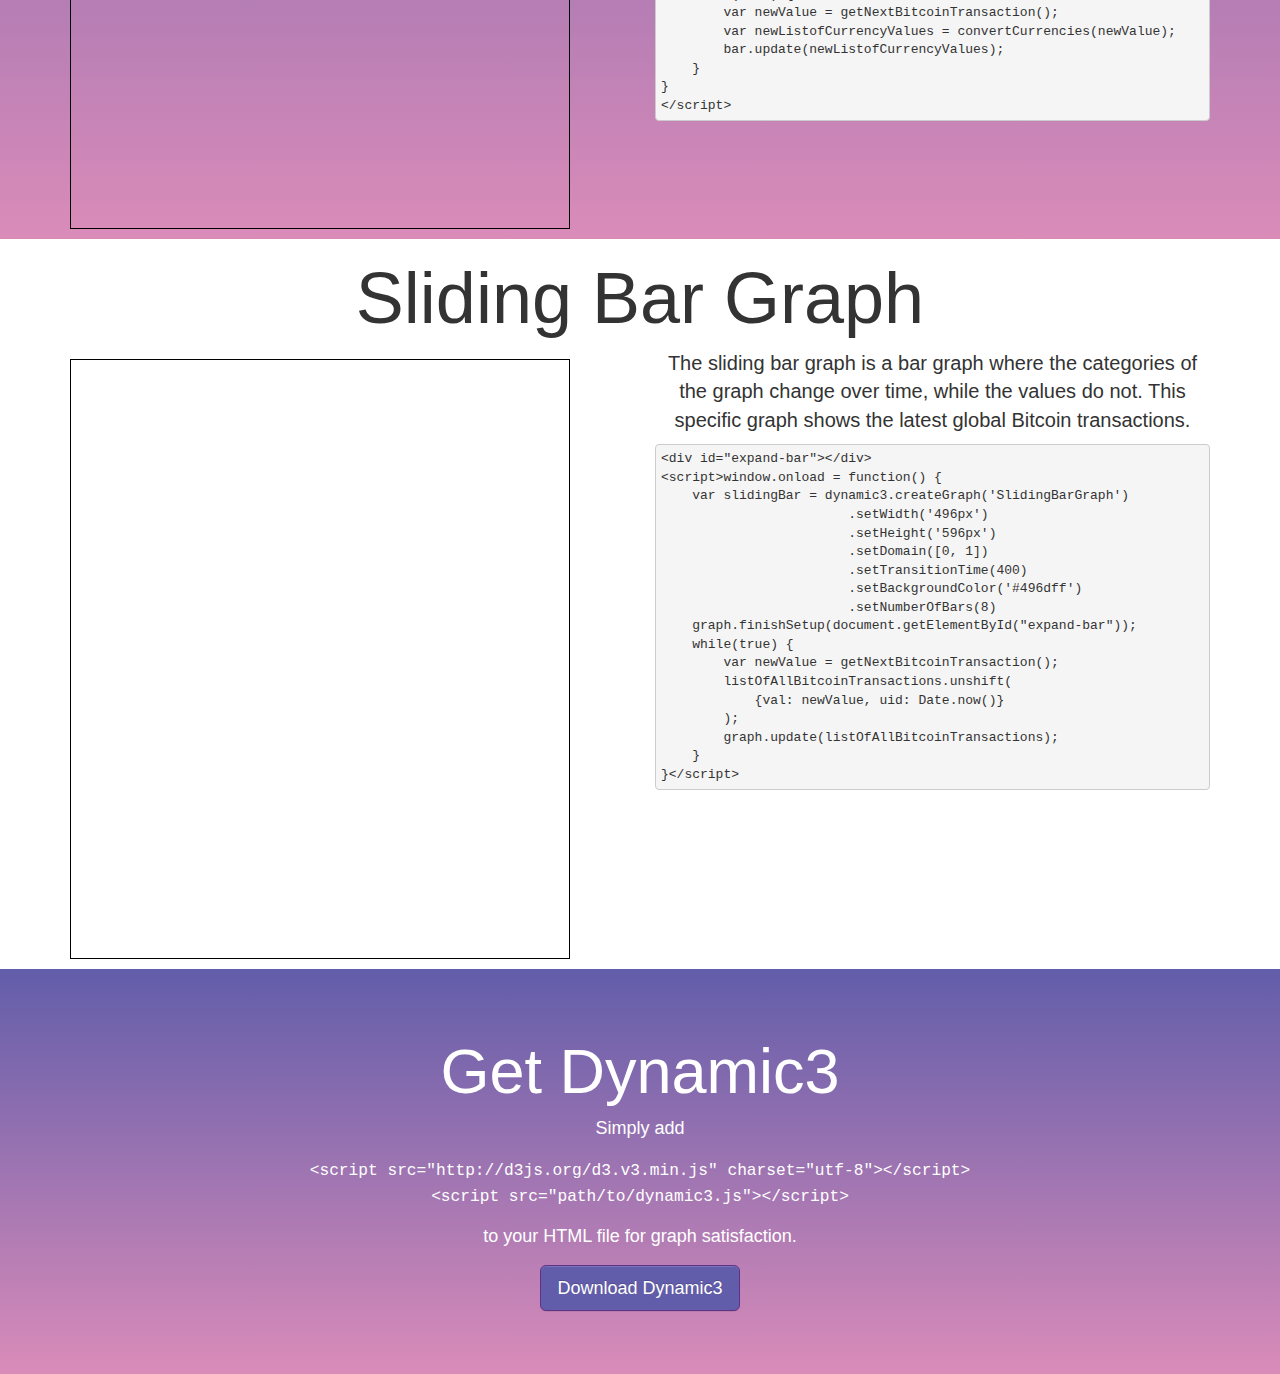
==== commit 0bebebe7: "merged" ====
--- a/website/index.html
+++ b/website/index.html
@@ -25,7 +25,7 @@
                 <span class="icon-bar"></span>
                 <span class="icon-bar"></span>
               </button>
-              <a class="navbar-brand" href="#">Dyanmic3</a>
+              <a class="navbar-brand" href="#">Dynamic3</a>
             </div>
 
             <!-- Collect the nav links, forms, and other content for toggling -->
@@ -33,7 +33,7 @@
               <ul class="nav navbar-nav">
                 <li><a href="#cir-graph">Circle Graph</a></li>
                 <li><a href="#ever-changing-bar-graph">Ever-Changing Bar Graph</a></li>
-                <li><a href="#expanding-bar-graph">Expanding Bar Graph</a></li>
+                <li><a href="#sliding-bar-graph">Sliding Bar Graph</a></li>
               </ul>
               <ul class="nav navbar-nav navbar-right">
                 <li><a href="http://www.github.com/jeffreychan637/dynamic3" target="_blank">View Code on Github</a></li>
@@ -45,8 +45,8 @@
         
         
         <div class="jumbotron title-con">
-          <div class="container">
-            <h1 class="title">Dynamic3</h1>
+          <div class="container">  
+            <h1 class="title">Dynamic3</h1>  <!-- The photo is from Flickr user Mario Cutroneo. Used with permission (https://creativecommons.org/licenses/by-nc-nd/2.0/) -->
             <p>Dynamic3 is a library built on top of <a href="http://d3js.org/">d3.js</a> that makes it simple and easy to build powerful, dynamic, animated graphs that feature real-time data.</p>
             <p><a class="btn btn-primary btn-lg" href="#" role="button">Download Dynamic3</a></p>
           </div>
@@ -153,16 +153,16 @@
         </div>
         
 
-        <a name="expanding-bar-graph" class="anchor"></a>
+        <a name="sliding-bar-graph" class="anchor"></a>
         <div>
             <div class="container graph">
-                <h1 class="section-title">Expanding Bar Graph</h1>
+                <h1 class="section-title">Sliding Bar Graph</h1>
                   <div class="row">
                     <div class="col-md-6">
                       <div id="animating-bar-graph"></div>
                     </div>
                     <div class="col-md-6">
-                      <p class="graph-description">The expanding bar graph is a bar graph where the categories of the graph change over time, while the values do not. This specific graph shows the latest global Bitcoin transactions.</p>
+                      <p class="graph-description">The sliding bar graph is a bar graph where the categories of the graph change over time, while the values do not. This specific graph shows the latest global Bitcoin transactions.</p>
                       <p>
                         <pre class="prettyprint code">
 &lt;div id="expand-bar"&gt;&lt;/div&gt;
